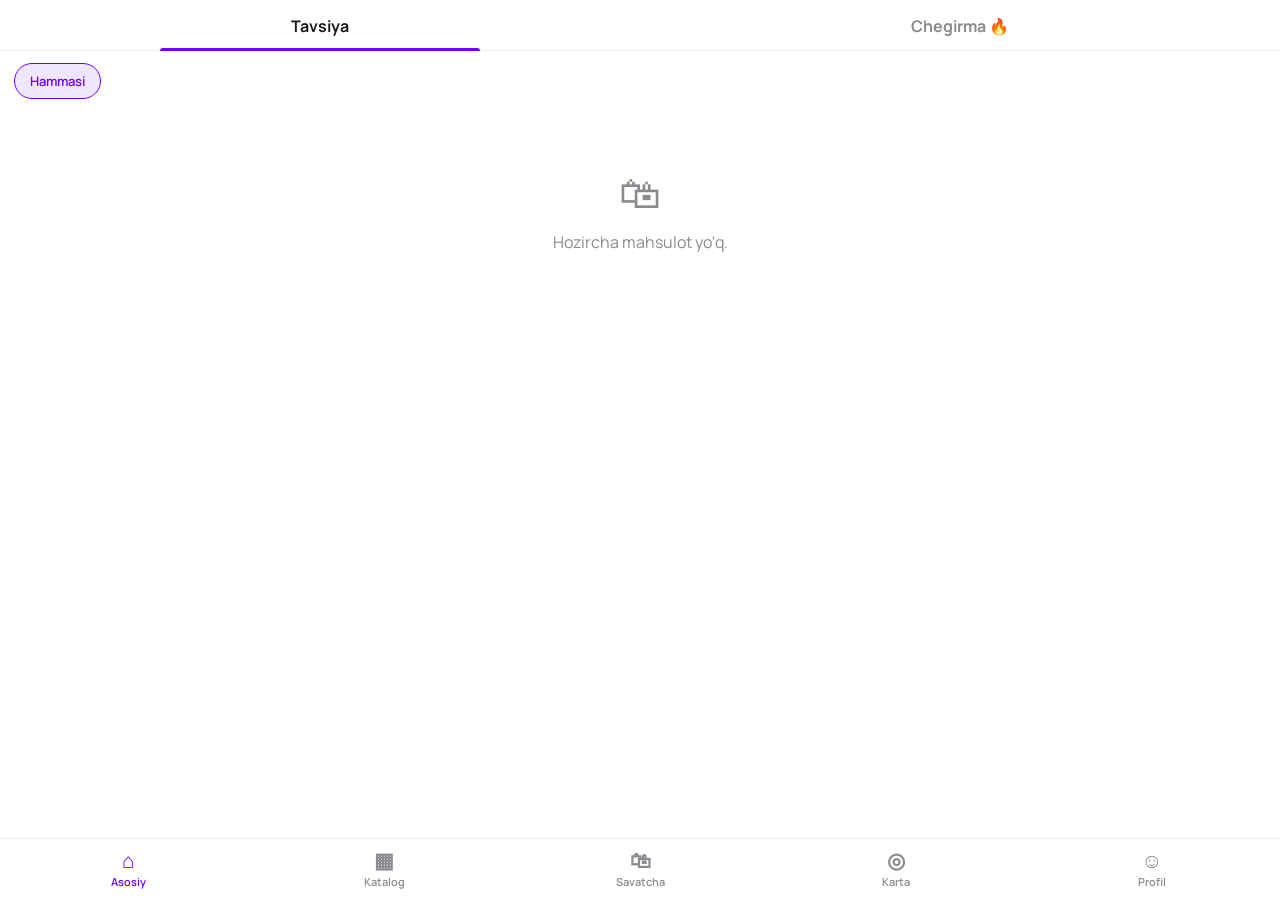
==== webapp/index.html @ 23b37b61 "Add files via upload" ====
<!doctype html>
<html lang="uz">
<head>
<meta charset="utf-8">
<meta name="viewport" content="width=device-width, initial-scale=1, maximum-scale=1, user-scalable=no, viewport-fit=cover">
<title>ProMan Market</title>
<script src="https://telegram.org/js/telegram-web-app.js"></script>
<link rel="preconnect" href="https://fonts.googleapis.com">
<link rel="preconnect" href="https://fonts.gstatic.com" crossorigin>
<link href="https://fonts.googleapis.com/css2?family=Manrope:wght@400;500;600;700;800&display=swap" rel="stylesheet">
<style>
  :root{
    --purple:#7000FF;
    --purple-soft:#efe7ff;
    --pink:#ff2d6e;
    --yellow:#ffe27a;
    --ink:#1a1a1a;
    --muted:#8a8a8f;
    --line:#eeeef1;
    --bg:#ffffff;
    --gray:#f4f4f6;
    --gold:#ffb800;
    --nav-h:62px;
  }
  *{box-sizing:border-box;-webkit-tap-highlight-color:transparent;}
  html,body{margin:0;padding:0;background:var(--bg);}
  body{
    font-family:'Manrope',-apple-system,BlinkMacSystemFont,'Segoe UI',Roboto,sans-serif;
    color:var(--ink);
    padding-bottom:calc(var(--nav-h) + env(safe-area-inset-bottom));
    -webkit-font-smoothing:antialiased;
  }

  /* ── Tabs ── */
  .tabs{
    position:sticky;top:0;z-index:20;background:#fff;
    display:flex;gap:0;border-bottom:1px solid var(--line);
    padding-top:env(safe-area-inset-top);
  }
  .tab{
    flex:1;text-align:center;padding:15px 0 13px;
    font-size:16px;font-weight:700;color:var(--muted);
    position:relative;cursor:pointer;
  }
  .tab.active{color:var(--ink);}
  .tab.active::after{
    content:"";position:absolute;left:25%;right:25%;bottom:-1px;height:3px;
    background:var(--purple);border-radius:3px 3px 0 0;
  }

  /* ── City chips ── */
  .chips{
    display:flex;gap:8px;overflow-x:auto;padding:12px 14px 4px;
    scrollbar-width:none;
  }
  .chips::-webkit-scrollbar{display:none;}
  .chip{
    flex:0 0 auto;padding:8px 15px;border-radius:20px;
    background:var(--gray);color:#444;font-size:13px;font-weight:600;
    border:1px solid transparent;white-space:nowrap;cursor:pointer;
  }
  .chip.active{background:var(--purple-soft);color:var(--purple);border-color:var(--purple);}

  /* ── Grid ── */
  .grid{
    display:grid;grid-template-columns:1fr 1fr;gap:10px;padding:10px 12px 24px;
  }
  .card{
    background:#fff;border-radius:14px;overflow:hidden;cursor:pointer;
    display:flex;flex-direction:column;
    animation:pop .35s ease both;
  }
  @keyframes pop{from{opacity:0;transform:translateY(8px);}to{opacity:1;transform:none;}}
  .imgwrap{
    position:relative;width:100%;aspect-ratio:1/1;background:var(--gray);
    border-radius:14px;overflow:hidden;
  }
  .imgwrap img{width:100%;height:100%;object-fit:cover;display:block;}
  .imgwrap .ph{
    width:100%;height:100%;display:flex;align-items:center;justify-content:center;
    font-size:34px;color:#c9c9cf;
  }
  .heart{
    position:absolute;top:8px;right:8px;width:30px;height:30px;border-radius:50%;
    background:rgba(255,255,255,.92);display:flex;align-items:center;justify-content:center;
    box-shadow:0 1px 4px rgba(0,0,0,.12);font-size:15px;color:#9a9aa0;
  }
  .heart.on{color:var(--pink);}
  .info{padding:8px 4px 4px;}
  .price-row{display:flex;align-items:baseline;gap:7px;flex-wrap:wrap;}
  .price{font-size:17px;font-weight:800;color:var(--purple);letter-spacing:-.3px;}
  .disc{font-size:13px;font-weight:800;color:var(--pink);}
  .oldprice{font-size:12px;color:#b5b5bb;text-decoration:line-through;margin-top:1px;}
  .monthly{
    display:inline-block;margin-top:6px;background:var(--yellow);
    color:#5a4a00;font-size:11.5px;font-weight:700;padding:3px 8px;border-radius:6px;
  }
  .title{
    font-size:13px;font-weight:500;color:#333;line-height:1.3;margin-top:7px;
    display:-webkit-box;-webkit-line-clamp:2;-webkit-box-orient:vertical;overflow:hidden;
    min-height:34px;
  }
  .rate{display:flex;align-items:center;gap:5px;margin-top:6px;font-size:12px;color:var(--muted);}
  .rate .star{color:var(--gold);}
  .rate b{color:#444;font-weight:700;}
  .deliv{
    display:flex;align-items:center;gap:6px;margin-top:9px;
    background:var(--purple-soft);color:var(--purple);
    font-size:12px;font-weight:700;padding:7px 10px;border-radius:9px;
  }

  /* ── States ── */
  .state{padding:60px 24px;text-align:center;color:var(--muted);}
  .state .big{font-size:42px;margin-bottom:10px;}
  .spinner{
    width:34px;height:34px;border:3px solid var(--line);border-top-color:var(--purple);
    border-radius:50%;animation:spin .8s linear infinite;margin:60px auto;
  }
  @keyframes spin{to{transform:rotate(360deg);}}

  /* ── Bottom nav ── */
  .nav{
    position:fixed;left:0;right:0;bottom:0;z-index:30;background:#fff;
    border-top:1px solid var(--line);display:flex;height:var(--nav-h);
    padding-bottom:env(safe-area-inset-bottom);
  }
  .nav .item{
    flex:1;display:flex;flex-direction:column;align-items:center;justify-content:center;
    gap:3px;font-size:11px;font-weight:600;color:var(--muted);cursor:pointer;
  }
  .nav .item .ic{font-size:21px;line-height:1;}
  .nav .item.active{color:var(--purple);}

  /* ── Detail sheet ── */
  .overlay{
    position:fixed;inset:0;z-index:50;background:rgba(0,0,0,.45);
    display:none;align-items:flex-end;
  }
  .overlay.show{display:flex;}
  .sheet{
    width:100%;background:#fff;border-radius:20px 20px 0 0;max-height:92vh;
    overflow-y:auto;animation:up .28s ease;padding-bottom:calc(20px + env(safe-area-inset-bottom));
  }
  @keyframes up{from{transform:translateY(100%);}to{transform:none;}}
  .sheet-img{width:100%;aspect-ratio:1/1;background:var(--gray);object-fit:cover;}
  .sheet-img.ph{display:flex;align-items:center;justify-content:center;font-size:60px;color:#c9c9cf;}
  .sheet-body{padding:16px 18px 0;}
  .sheet h2{font-size:18px;font-weight:800;margin:0 0 4px;line-height:1.25;}
  .sheet .shop{font-size:13px;color:var(--muted);margin-bottom:12px;}
  .sheet .sp{font-size:24px;font-weight:800;color:var(--purple);}
  .sheet .so{font-size:14px;color:#b5b5bb;text-decoration:line-through;margin-left:8px;}
  .sheet .desc{font-size:14px;color:#444;line-height:1.5;margin:14px 0 4px;white-space:pre-wrap;}
  .sheet .note{font-size:12.5px;color:var(--muted);margin-top:14px;line-height:1.5;}
  .buy{
    position:sticky;bottom:0;background:#fff;padding:14px 18px;margin-top:18px;
    border-top:1px solid var(--line);
  }
  .buy button{
    width:100%;border:0;background:var(--purple);color:#fff;font-weight:800;font-size:16px;
    padding:15px;border-radius:13px;cursor:pointer;font-family:inherit;
  }
  .buy button:active{opacity:.85;}
  .closex{
    position:absolute;top:10px;right:12px;width:34px;height:34px;border-radius:50%;
    background:rgba(255,255,255,.9);display:flex;align-items:center;justify-content:center;
    font-size:18px;color:#333;box-shadow:0 1px 4px rgba(0,0,0,.15);
  }
  .sheet{position:relative;}
</style>
</head>
<body>

<div class="tabs">
  <div class="tab active" data-tab="all">Tavsiya</div>
  <div class="tab" data-tab="disc">Chegirma 🔥</div>
</div>

<div class="chips" id="chips"></div>

<div id="content">
  <div class="spinner"></div>
</div>

<!-- Detail sheet -->
<div class="overlay" id="overlay">
  <div class="sheet" id="sheet"></div>
</div>

<!-- Bottom nav -->
<div class="nav">
  <div class="item active"><div class="ic">⌂</div>Asosiy</div>
  <div class="item"><div class="ic">▦</div>Katalog</div>
  <div class="item"><div class="ic">🛍</div>Savatcha</div>
  <div class="item"><div class="ic">◎</div>Karta</div>
  <div class="item"><div class="ic">☺</div>Profil</div>
</div>

<script>
const tg = window.Telegram ? window.Telegram.WebApp : null;
if (tg){ tg.expand(); tg.ready(); try{ tg.setHeaderColor('#ffffff'); tg.setBackgroundColor('#ffffff'); }catch(e){} }

let ALL = [];
let curTab = 'all';
let curCity = 'all';
const favs = new Set();

const fmt = n => (n||0).toLocaleString('ru-RU').replace(/,/g,' ').replace(/\u00a0/g,' ');
const img = (p) => p.has_photo ? `/api/photo?id=${p.id}` : null;

function disc(p){
  if (p.old_price && p.old_price > p.price){
    return Math.round((p.old_price - p.price) / p.old_price * 100);
  }
  return 0;
}

async function load(){
  try{
    const r = await fetch('/api/products');
    ALL = await r.json();
  }catch(e){ ALL = []; }
  buildChips();
  render();
}

function buildChips(){
  const box = document.getElementById('chips');
  const cities = [...new Set(ALL.map(p=>p.city).filter(Boolean))].sort();
  let html = `<div class="chip ${curCity==='all'?'active':''}" data-city="all">Hammasi</div>`;
  cities.forEach(c => html += `<div class="chip ${curCity===c?'active':''}" data-city="${c}">📍 ${c}</div>`);
  box.innerHTML = html;
  box.querySelectorAll('.chip').forEach(el=>{
    el.onclick = ()=>{ curCity = el.dataset.city; buildChips(); render(); };
  });
}

function filtered(){
  let list = ALL.slice();
  if (curCity !== 'all') list = list.filter(p => p.city === curCity);
  if (curTab === 'disc') list = list.filter(p => disc(p) > 0);
  return list;
}

function card(p){
  const d = disc(p);
  const src = img(p);
  const monthly = p.price ? Math.round(p.price/12) : 0;
  return `
  <div class="card" data-id="${p.id}">
    <div class="imgwrap">
      ${src ? `<img src="${src}" loading="lazy" onerror="this.outerHTML='<div class=&quot;ph&quot;>📦</div>'">` : `<div class="ph">📦</div>`}
      <div class="heart ${favs.has(p.id)?'on':''}" data-fav="${p.id}">♥</div>
    </div>
    <div class="info">
      <div class="price-row">
        <span class="price">${fmt(p.price)}</span>
        ${d ? `<span class="disc">↓${d}%</span>` : ``}
      </div>
      ${d ? `<div class="oldprice">${fmt(p.old_price)} so'm</div>` : ``}
      ${monthly ? `<div class="monthly">${fmt(monthly)} so'm/oy</div>` : ``}
      <div class="title">${esc(p.name)}</div>
      <div class="rate">
        <span class="star">★</span> <b>${p.rating || '—'}</b>
        <span>💬 ${p.reviews||0}</span>
      </div>
      <div class="deliv">🚕 Bugun yetkazib beramiz</div>
    </div>
  </div>`;
}

function render(){
  const list = filtered();
  const c = document.getElementById('content');
  if (!list.length){
    const msg = curTab==='disc' ? "Chegirmadagi mahsulot yo'q." : "Hozircha mahsulot yo'q.";
    c.innerHTML = `<div class="state"><div class="big">🛍</div>${msg}</div>`;
    return;
  }
  c.innerHTML = `<div class="grid">${list.map(card).join('')}</div>`;
  c.querySelectorAll('.card').forEach(el=>{
    el.onclick = (e)=>{
      if (e.target.dataset.fav){ toggleFav(+e.target.dataset.fav, e.target); return; }
      openSheet(+el.dataset.id);
    };
  });
}

function toggleFav(id, el){
  if (favs.has(id)){ favs.delete(id); el.classList.remove('on'); }
  else { favs.add(id); el.classList.add('on'); }
  if (tg && tg.HapticFeedback) tg.HapticFeedback.impactOccurred('light');
}

function openSheet(id){
  const p = ALL.find(x=>x.id===id);
  if (!p) return;
  const d = disc(p);
  const src = img(p);
  const monthly = p.price ? Math.round(p.price/12) : 0;
  document.getElementById('sheet').innerHTML = `
    <div class="closex" id="closex">✕</div>
    ${src ? `<img class="sheet-img" src="${src}" onerror="this.outerHTML='<div class=&quot;sheet-img ph&quot;>📦</div>'">`
          : `<div class="sheet-img ph">📦</div>`}
    <div class="sheet-body">
      <h2>${esc(p.name)}</h2>
      <div class="shop">🏪 ${esc(p.shop_name||'')} ${p.city?('· 📍 '+esc(p.city)):''}</div>
      <div>
        <span class="sp">${fmt(p.price)} so'm</span>
        ${d ? `<span class="so">${fmt(p.old_price)} so'm</span>` : ``}
      </div>
      ${monthly ? `<div class="monthly" style="margin-top:10px">${fmt(monthly)} so'm/oy</div>` : ``}
      ${p.description ? `<div class="desc">${esc(p.description)}</div>` : ``}
      <div class="note">⭐ Reyting: ${p.rating||'—'} (${p.reviews||0} ta sharh)<br>
        🚕 Taksi pochta — shu bugunoq · 🚶 yoki o'zingiz olib ketasiz<br>
        💳 To'lov: oldindan 10% platforma kartasiga, qolgani do'konga.</div>
    </div>
    <div class="buy"><button id="buybtn">🛒 Buyurtma berish</button></div>`;
  document.getElementById('overlay').classList.add('show');
  document.getElementById('closex').onclick = closeSheet;
  document.getElementById('buybtn').onclick = ()=> order(p.id);
}

function closeSheet(){ document.getElementById('overlay').classList.remove('show'); }
document.getElementById('overlay').onclick = (e)=>{ if (e.target.id==='overlay') closeSheet(); };

function order(id){
  if (!tg){ alert('Bu sahifani Telegram ichida oching.'); return; }
  if (tg.HapticFeedback) tg.HapticFeedback.notificationOccurred('success');
  tg.sendData(JSON.stringify({action:'order', id:id}));
  // Telegram WebApp'ni avtomatik yopadi va botga ma'lumot yuboradi
}

function esc(s){ return (s||'').replace(/[&<>"]/g,m=>({'&':'&amp;','<':'&lt;','>':'&gt;','"':'&quot;'}[m])); }

document.querySelectorAll('.tab').forEach(el=>{
  el.onclick = ()=>{
    document.querySelectorAll('.tab').forEach(t=>t.classList.remove('active'));
    el.classList.add('active');
    curTab = el.dataset.tab;
    render();
  };
});

load();
</script>
</body>
</html>
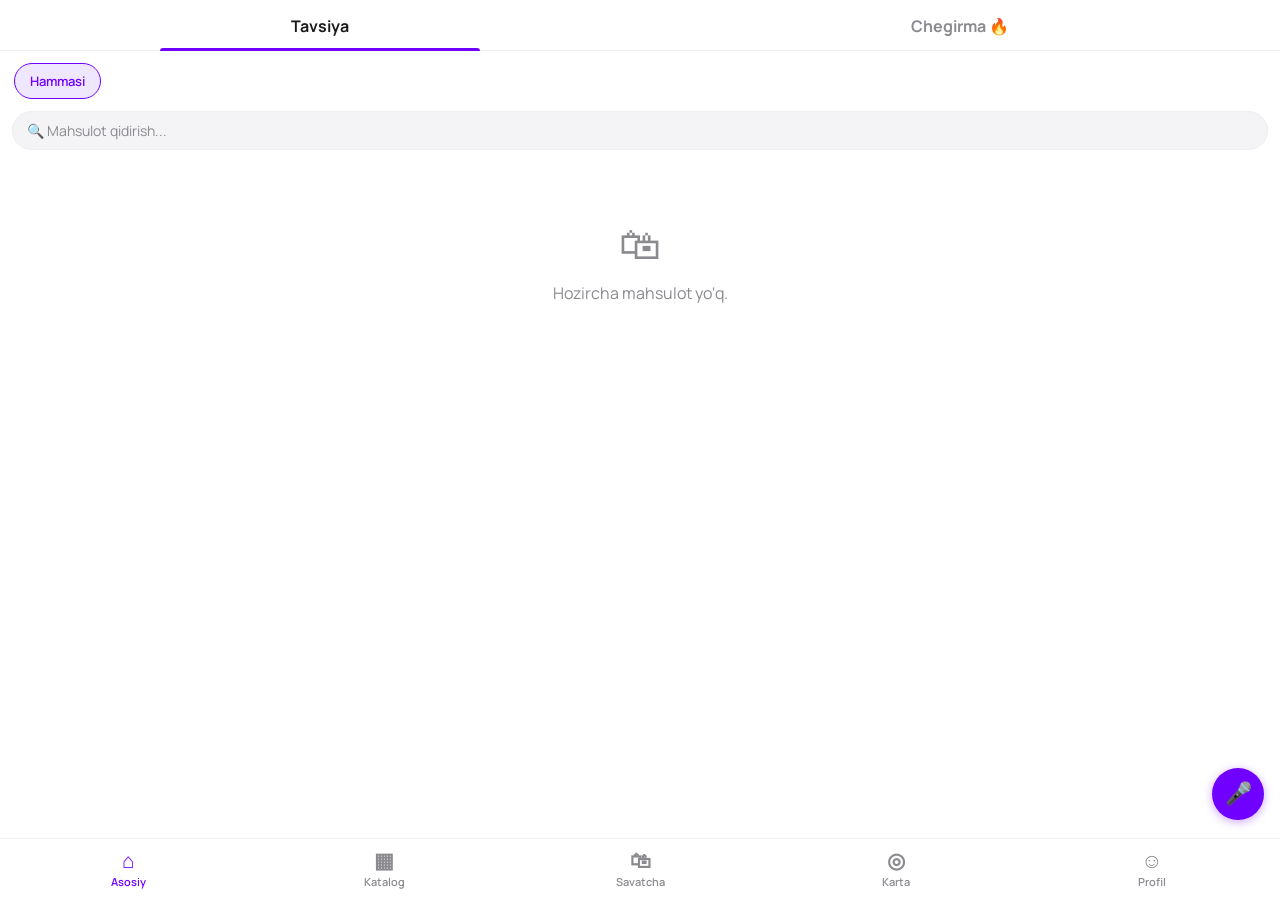
==== commit a7535f05: "Add files via upload" ====
--- a/webapp/index.html
+++ b/webapp/index.html
@@ -131,19 +131,23 @@
   .nav .item .ic{font-size:21px;line-height:1;}
   .nav .item.active{color:var(--purple);}
 
-  /* ── Detail sheet ── */
+  /* ── Detail (to'liq ekran sahifa) ── */
   .overlay{
-    position:fixed;inset:0;z-index:50;background:rgba(0,0,0,.45);
-    display:none;align-items:flex-end;
+    position:fixed;inset:0;z-index:50;background:#fff;
+    display:none;flex-direction:column;
   }
   .overlay.show{display:flex;}
   .sheet{
-    width:100%;background:#fff;border-radius:20px 20px 0 0;max-height:92vh;
-    overflow-y:auto;animation:up .28s ease;padding-bottom:calc(20px + env(safe-area-inset-bottom));
-  }
-  @keyframes up{from{transform:translateY(100%);}to{transform:none;}}
-  .sheet-img{width:100%;aspect-ratio:1/1;background:var(--gray);object-fit:cover;}
+    position:relative;width:100%;flex:1;background:#fff;
+    overflow-y:auto;animation:up .25s ease;
+    padding-bottom:calc(20px + env(safe-area-inset-bottom));
+  }
+  @keyframes up{from{opacity:0;transform:translateY(14px);}to{opacity:1;transform:none;}}
+  .sheet-img{width:100%;aspect-ratio:1/1;background:var(--gray);object-fit:cover;display:block;}
   .sheet-img.ph{display:flex;align-items:center;justify-content:center;font-size:60px;color:#c9c9cf;}
+  .thumbs{display:flex;gap:8px;padding:10px 14px 0;overflow-x:auto;-webkit-overflow-scrolling:touch;}
+  .thumb{width:58px;height:58px;flex:0 0 auto;object-fit:cover;border-radius:10px;border:2px solid transparent;cursor:pointer;background:var(--gray);}
+  .thumb.active{border-color:#3b82f6;}
   .sheet-body{padding:16px 18px 0;}
   .sheet h2{font-size:18px;font-weight:800;margin:0 0 4px;line-height:1.25;}
   .sheet .shop{font-size:13px;color:var(--muted);margin-bottom:12px;}
@@ -161,11 +165,35 @@
   }
   .buy button:active{opacity:.85;}
   .closex{
-    position:absolute;top:10px;right:12px;width:34px;height:34px;border-radius:50%;
-    background:rgba(255,255,255,.9);display:flex;align-items:center;justify-content:center;
-    font-size:18px;color:#333;box-shadow:0 1px 4px rgba(0,0,0,.15);
-  }
-  .sheet{position:relative;}
+    position:absolute;top:calc(10px + env(safe-area-inset-top));left:12px;z-index:2;
+    width:38px;height:38px;border-radius:50%;
+    background:rgba(255,255,255,.95);display:flex;align-items:center;justify-content:center;
+    font-size:20px;color:#222;box-shadow:0 1px 5px rgba(0,0,0,.18);cursor:pointer;
+  }
+
+  /* ── Search bar ── */
+  .searchbar{
+    display:flex;align-items:center;gap:8px;padding:8px 12px 4px;
+  }
+  .searchbar input{
+    flex:1;padding:9px 14px;border-radius:22px;border:1.5px solid var(--line);
+    font-size:14px;font-family:inherit;color:var(--ink);outline:none;
+    background:var(--gray);transition:border-color .2s;
+  }
+  .searchbar input:focus{border-color:var(--purple);background:#fff;}
+  .searchbar input::placeholder{color:var(--muted);}
+
+  /* ── Voice button ── */
+  #voiceBtn{
+    position:fixed;bottom:80px;right:16px;
+    width:52px;height:52px;border-radius:50%;
+    background:var(--purple);color:#fff;border:none;
+    font-size:22px;box-shadow:0 2px 10px rgba(112,0,255,.35);
+    cursor:pointer;z-index:40;transition:background .2s;
+    display:flex;align-items:center;justify-content:center;
+  }
+  #voiceBtn.listening{background:#f44336;animation:pulse 1s infinite;}
+  @keyframes pulse{0%,100%{transform:scale(1);}50%{transform:scale(1.12);}}
 </style>
 </head>
 <body>
@@ -176,6 +204,12 @@
 </div>
 
 <div class="chips" id="chips"></div>
+
+<div class="searchbar">
+  <input id="searchInput" type="search" placeholder="🔍 Mahsulot qidirish...">
+</div>
+
+<button id="voiceBtn" title="Ovozli qidirish">🎤</button>
 
 <div id="content">
   <div class="spinner"></div>
@@ -202,10 +236,11 @@
 let ALL = [];
 let curTab = 'all';
 let curCity = 'all';
+let searchQuery = '';
 const favs = new Set();
 
 const fmt = n => (n||0).toLocaleString('ru-RU').replace(/,/g,' ').replace(/\u00a0/g,' ');
-const img = (p) => p.has_photo ? `/api/photo?id=${p.id}` : null;
+const img = (p, i=0) => p.has_photo ? `/api/photo?id=${p.id}&i=${i}` : null;
 
 function disc(p){
   if (p.old_price && p.old_price > p.price){
@@ -238,6 +273,13 @@
   let list = ALL.slice();
   if (curCity !== 'all') list = list.filter(p => p.city === curCity);
   if (curTab === 'disc') list = list.filter(p => disc(p) > 0);
+  if (searchQuery){
+    const words = searchQuery.split(' ').filter(Boolean);
+    list = list.filter(p => {
+      const t = `${p.name} ${p.description||''} ${p.shop_name||''}`.toLowerCase();
+      return words.some(w => t.includes(w));
+    });
+  }
   return list;
 }
 
@@ -248,7 +290,7 @@
   return `
   <div class="card" data-id="${p.id}">
     <div class="imgwrap">
-      ${src ? `<img src="${src}" loading="lazy" onerror="this.outerHTML='<div class=&quot;ph&quot;>📦</div>'">` : `<div class="ph">📦</div>`}
+      ${src ? `<img src="${src}" loading="lazy" onerror="imgFail(this)">` : `<div class="ph">📦</div>`}
       <div class="heart ${favs.has(p.id)?'on':''}" data-fav="${p.id}">♥</div>
     </div>
     <div class="info">
@@ -295,12 +337,23 @@
   const p = ALL.find(x=>x.id===id);
   if (!p) return;
   const d = disc(p);
-  const src = img(p);
+  const src = img(p, 0);
   const monthly = p.price ? Math.round(p.price/12) : 0;
+  const count = p.photo_count || (p.has_photo ? 1 : 0);
+  let thumbs = '';
+  if (count > 1){
+    let t = '';
+    for (let i=0;i<count;i++){
+      t += `<img class="thumb ${i===0?'active':''}" data-i="${i}" src="/api/photo?id=${p.id}&i=${i}" onerror="this.style.display='none'">`;
+    }
+    thumbs = `<div class="thumbs" id="thumbs">${t}</div>`;
+  }
+  const gallery = src
+    ? `<img class="sheet-img" id="mainimg" src="${src}" onerror="imgFail(this,true)">${thumbs}`
+    : `<div class="sheet-img ph">📦</div>`;
   document.getElementById('sheet').innerHTML = `
-    <div class="closex" id="closex">✕</div>
-    ${src ? `<img class="sheet-img" src="${src}" onerror="this.outerHTML='<div class=&quot;sheet-img ph&quot;>📦</div>'">`
-          : `<div class="sheet-img ph">📦</div>`}
+    <div class="closex" id="closex">←</div>
+    ${gallery}
     <div class="sheet-body">
       <h2>${esc(p.name)}</h2>
       <div class="shop">🏪 ${esc(p.shop_name||'')} ${p.city?('· 📍 '+esc(p.city)):''}</div>
@@ -318,6 +371,17 @@
   document.getElementById('overlay').classList.add('show');
   document.getElementById('closex').onclick = closeSheet;
   document.getElementById('buybtn').onclick = ()=> order(p.id);
+  const tb = document.getElementById('thumbs');
+  if (tb){
+    tb.querySelectorAll('.thumb').forEach(el=>{
+      el.onclick = ()=>{
+        const main = document.getElementById('mainimg');
+        if (main){ main.dataset.tries = 0; main.src = `/api/photo?id=${p.id}&i=${el.dataset.i}`; }
+        tb.querySelectorAll('.thumb').forEach(t=>t.classList.remove('active'));
+        el.classList.add('active');
+      };
+    });
+  }
 }
 
 function closeSheet(){ document.getElementById('overlay').classList.remove('show'); }
@@ -328,6 +392,17 @@
   if (tg.HapticFeedback) tg.HapticFeedback.notificationOccurred('success');
   tg.sendData(JSON.stringify({action:'order', id:id}));
   // Telegram WebApp'ni avtomatik yopadi va botga ma'lumot yuboradi
+}
+
+function imgFail(el, big){
+  const n = +(el.dataset.tries || 0);
+  if (n < 2){
+    el.dataset.tries = n + 1;
+    const base = el.src.split('&_r=')[0];
+    setTimeout(()=>{ el.src = base + '&_r=' + Date.now(); }, 400 * (n + 1));
+  } else {
+    el.outerHTML = big ? '<div class="sheet-img ph">📦</div>' : '<div class="ph">📦</div>';
+  }
 }
 
 function esc(s){ return (s||'').replace(/[&<>"]/g,m=>({'&':'&amp;','<':'&lt;','>':'&gt;','"':'&quot;'}[m])); }
@@ -341,6 +416,46 @@
   };
 });
 
+// ── Search input ──
+document.getElementById('searchInput').addEventListener('input', e => {
+  searchQuery = e.target.value.toLowerCase().trim();
+  render();
+});
+
+// ── Voice search ──
+const voiceBtn = document.getElementById('voiceBtn');
+const SR = window.SpeechRecognition || window.webkitSpeechRecognition;
+if (SR) {
+  const rec = new SR();
+  rec.lang = 'uz-UZ';
+  rec.interimResults = true;
+  rec.maxAlternatives = 1;
+
+  rec.onstart = () => { voiceBtn.classList.add('listening'); voiceBtn.textContent = '⏹'; };
+  rec.onend   = () => { voiceBtn.classList.remove('listening'); voiceBtn.textContent = '🎤'; };
+
+  rec.onresult = e => {
+    const text = e.results[0][0].transcript;
+    const inp = document.getElementById('searchInput');
+    inp.value = text;
+    searchQuery = text.toLowerCase().trim();
+    render();
+  };
+
+  rec.onerror = e => {
+    voiceBtn.classList.remove('listening');
+    voiceBtn.textContent = '🎤';
+    if (e.error !== 'no-speech') alert('Mikrofon xatosi: ' + e.error);
+  };
+
+  voiceBtn.onclick = () => {
+    if (voiceBtn.classList.contains('listening')) rec.stop();
+    else rec.start();
+  };
+} else {
+  voiceBtn.style.display = 'none';
+}
+
 load();
 </script>
 </body>
